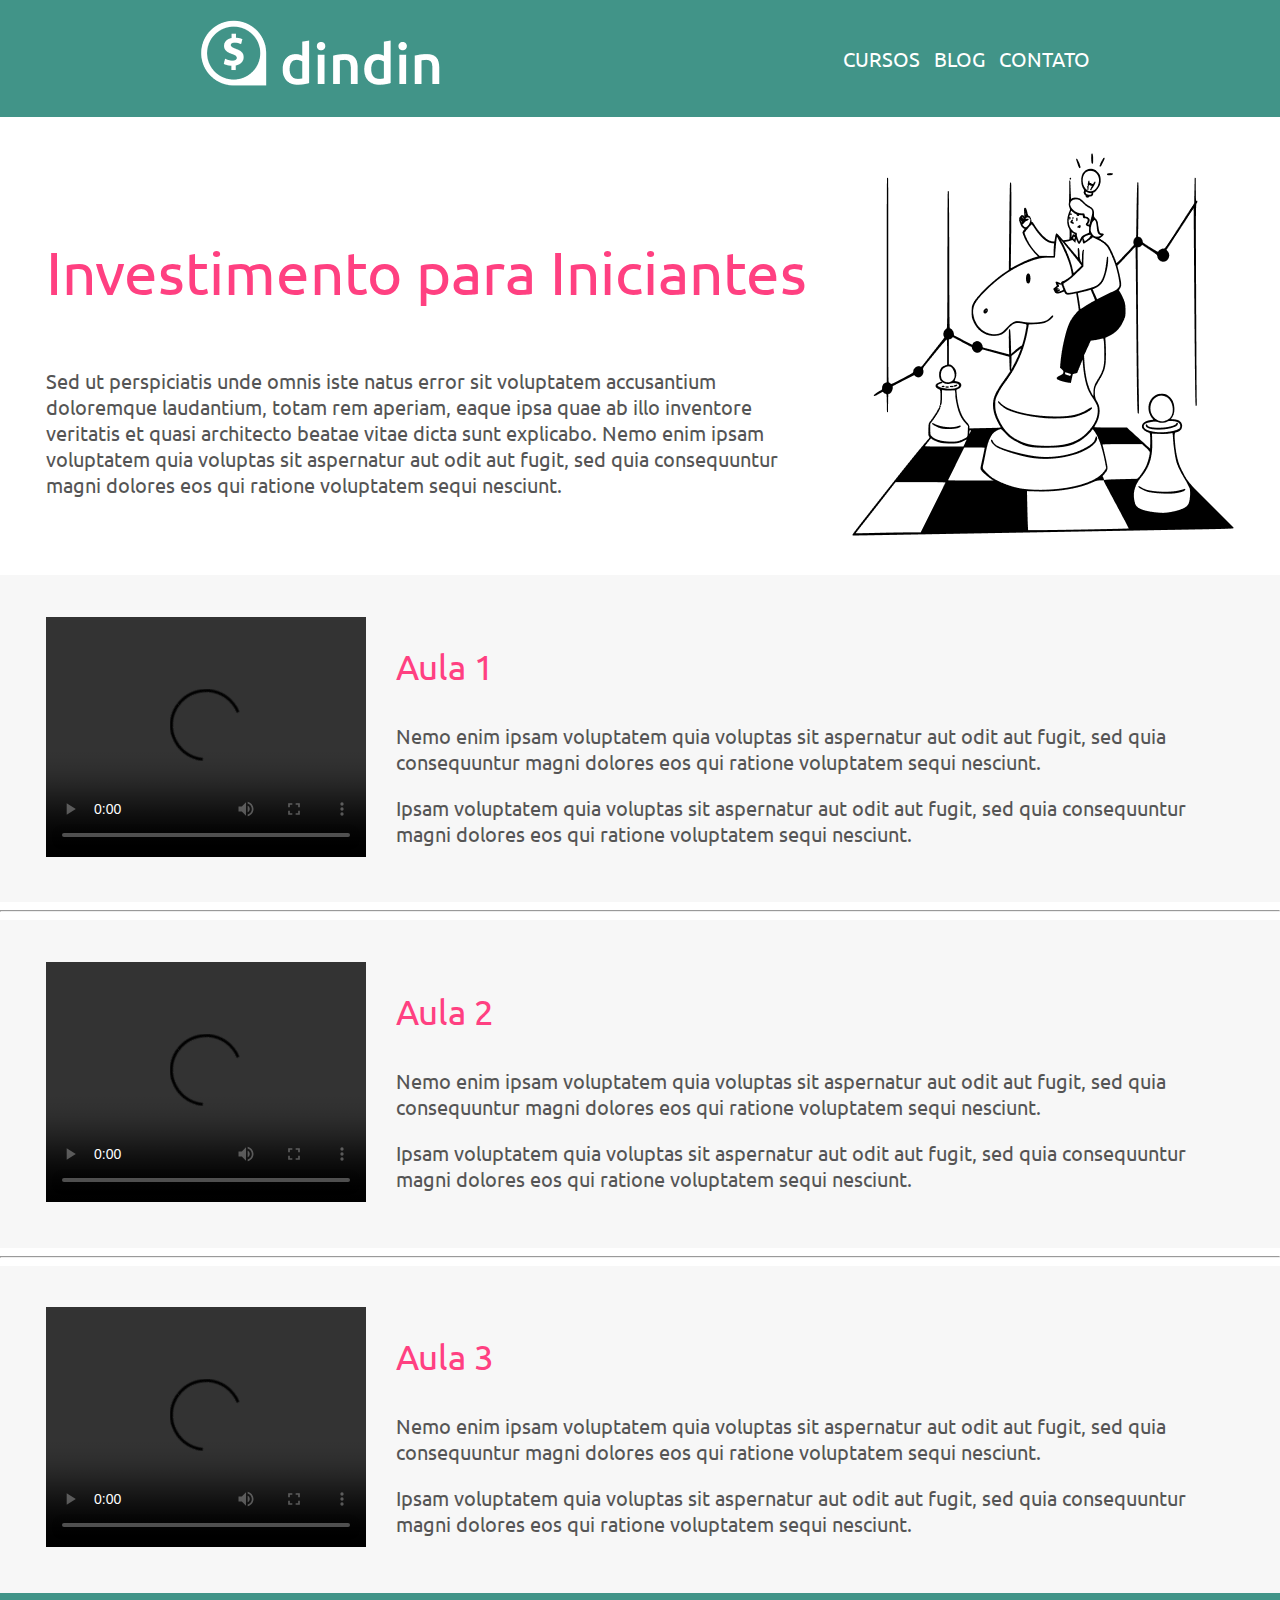
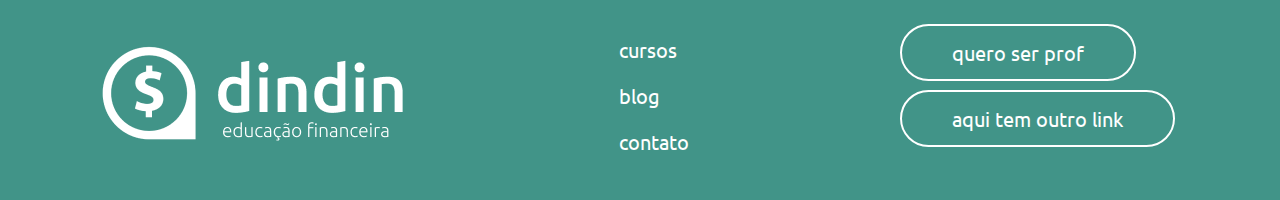
==== curso_investimento_iniciantes.html @ 1c2e5ace "Adicionando a primeira versão dos arquivos do projeto" ====
<!DOCTYPE html>
<html lang="pt-br">

<head>
    <meta charset="UTF-8">
    <meta http-equiv="X-UA-Compatible" content="IE=edge">
    <meta name="viewport" content="width=device-width, initial-scale=1.0">
    <title>Curso Investimento para Iniciantes</title>
    <link rel="stylesheet" href="estilo.css">
    <link rel="preconnect" href="https://fonts.googleapis.com">
    <link rel="preconnect" href="https://fonts.gstatic.com" crossorigin>
    <link href="https://fonts.googleapis.com/css2?family=Ubuntu:wght@300;400&display=swap" rel="stylesheet">
</head>

<body>
    <div class="corpo">
        <div class="cabecalho">
            <div>
                <a href="./index.html"><img src="./imagens/logo-header.png" alt="DinDin"></a>
            </div>
            <div>
                <nav>
                    <a href="./cursos.html">CURSOS</a>
                    <a href="./blog.html">BLOG</a>
                    <a href="./contato.html">CONTATO</a>
                </nav>
            </div>
        </div>
        <div class="fundo-branco">
            <div>
                <p class="t1">Investimento para Iniciantes</p>
                <p class="p1">Sed ut perspiciatis unde omnis iste natus error sit voluptatem accusantium doloremque laudantium, totam rem aperiam, eaque ipsa quae ab illo inventore veritatis et quasi architecto beatae vitae dicta sunt explicabo. Nemo enim ipsam voluptatem quia voluptas sit aspernatur aut odit aut fugit, sed quia consequuntur magni dolores eos qui ratione voluptatem sequi nesciunt.</p>
            </div>
            <div>
                <img src="./imagens/ilustra-poupando.png" alt="Investimento">
            </div>
        </div>
        <div class="fundo-cinza">
            <div>
                <video width="320" height="240" controls>
                    <source src="movie.mp4" type="video/mp4">
                    <source src="movie.ogg" type="video/ogg">
                  Seu navegador não suporta vídeos.
                  </video>
            </div>
            <div>
                <p class="t2">Aula 1</p>
                <p class="p1">Nemo enim ipsam voluptatem quia voluptas sit aspernatur aut odit aut fugit, sed quia consequuntur magni dolores eos qui ratione voluptatem sequi nesciunt.</p>
                <p class="p1">Ipsam voluptatem quia voluptas sit aspernatur aut odit aut fugit, sed quia consequuntur magni dolores eos qui ratione voluptatem sequi nesciunt. </p>
            </div>
        </div>
        <hr>
        <div class="fundo-cinza">
            <div>
                <video width="320" height="240" controls>
                    <source src="movie.mp4" type="video/mp4">
                    <source src="movie.ogg" type="video/ogg">
                  Seu navegador não suporta vídeos.
                  </video>
            </div>
            <div>
                <p class="t2">Aula 2</p>
                <p class="p1">Nemo enim ipsam voluptatem quia voluptas sit aspernatur aut odit aut fugit, sed quia consequuntur magni dolores eos qui ratione voluptatem sequi nesciunt.</p>
                <p class="p1">Ipsam voluptatem quia voluptas sit aspernatur aut odit aut fugit, sed quia consequuntur magni dolores eos qui ratione voluptatem sequi nesciunt. </p>
            </div>
        </div>
        <hr>
        <div class="fundo-cinza">
            <div>
                <video width="320" height="240" controls>
                    <source src="movie.mp4" type="video/mp4">
                    <source src="movie.ogg" type="video/ogg">
                  Seu navegador não suporta vídeos.
                  </video>
            </div>
            <div>
                <p class="t2">Aula 3</p>
                <p class="p1">Nemo enim ipsam voluptatem quia voluptas sit aspernatur aut odit aut fugit, sed quia consequuntur magni dolores eos qui ratione voluptatem sequi nesciunt.</p>
                <p class="p1">Ipsam voluptatem quia voluptas sit aspernatur aut odit aut fugit, sed quia consequuntur magni dolores eos qui ratione voluptatem sequi nesciunt. </p>
            </div>
        </div>
        <div class="rodape">
            <div>
                <a href="./index.html"><img src="./imagens/logo-footer.png" alt="DinDin Rodapé"></a>
            </div>
            <div class="container-rodape">
                <div>
                    <a href="./cursos.html">cursos</a>
                </div>
                <div>
                    <a href="./blog.html">blog</a>
                </div>
                <div>
                    <a href="./contato.html">contato</a>
                </div>
            </div>
            <div class="container-rodape">
                <div>
                    <a href="" class="botao-verde-rodape">quero ser prof</a></p>
                </div>
                <div>
                    <a href="" class="botao-verde-rodape">aqui tem outro link</a></p>
                </div>               
            </div>
        </div>
    </div>
</body>

</html>
---- estilo.css ----
.corpo {
    background: white;
    box-shadow: 0 0 3px rgba(black, 0.33);
    height: calc(100vh - 10px);
}

@media (max-width: 600px) {
    .corpo, .cabecalho, .fundo-branco, .fundo-branco-post, .fundo-cinza, .rodape {flex-direction: column;}
}

/* ------------- */
.cabecalho {
    align-items: center;
    background: #419488;
    display: flex;
    height: 117px;
    justify-content: space-around;
}

.principal {
    background: white;
}

.t1 {
    color: #FF4081;
    font-family: 'Ubuntu', sans-serif;
    font-size: 60px;
    margin-left: 10px;
}

.titulo-post{
    color: #FF4081;
    font-family: 'Ubuntu', sans-serif;
    font-size: 50px;
    text-align: center;
    margin-left: 10px;
    line-height: 0.2;    
}

.tv1{
    color: #009688;
    font-family: 'Ubuntu', sans-serif;
    font-size: 37px;
    margin-left: 10px;    
}

.t2 {
    color: #FF4081;
    font-family: 'Ubuntu', sans-serif;
    font-size: 35px;
    margin-left: 10px;
}

.t3 {
    color: #FF4081;
    font-family: 'Ubuntu', sans-serif;
    font-size: 30px;
    margin-left: 10px;
}

.tv2 {
    color: #009688;
    font-family: 'Ubuntu', sans-serif;
    font-size: 27px;
    margin-left: 10px;
}

.p1 {
    color: #555555;
    font-family: 'Ubuntu', sans-serif;
    font-size: 20px;
    margin-left: 10px;
}

.p2 {
    color: #555555;
    font-family: 'Ubuntu', sans-serif;
    font-size: 17px;
    margin-left: 10px;
}

.texto-post{
    color: black;
    font-family: 'Ubuntu', sans-serif;
    font-size: 18px;
}

.subtitulo-post{
    color: #419488;
    font-family: 'Ubuntu', sans-serif;
    font-size: 26px;
}

.data-post{
    color: #9d9d9d;
    font-family: 'Ubuntu', sans-serif;
    font-size: 17px;
    text-align: center;
    line-height: 0.0;
}

.rodape {
    align-items: center;
    background: #419488;
    display: flex;
    height: 207px;
    justify-content: space-around;

}

.fundo-branco {
    background: white;
    display: flex;
    padding: 2% 2%;
}

.fundo-branco > div{
    align-items: center;
    justify-content: center;
    margin:auto;
    top:50%;
    padding: 10px;
}

.fundo-branco-post{
    padding: 5% 5%;
}

.fundo-cinza {
    background: #F7F7F7;
    display: flex;
    padding: 1% 1%;
    align-items: center;
    justify-content: center;
    padding: 2% 2%;
}

.fundo-cinza > div{
    align-items: center;
    justify-content: center;
    margin:auto;
    top:50%;
    padding: 10px;
}

.fundo-cinza > div img{
    width: auto;
    height: 270px;
    margin-left: auto;
    margin-right: auto;
}

.container-rodape {
    background: #419488;
    display: flex;
    flex-direction: column;
}


.container-rodape > div{
    margin: 10px;
    align-items: center;
    color: white;
    font-family: 'Ubuntu', sans-serif;
    font-size: 20px;
    text-decoration: none;
}

.container-rodape > div a{
    margin: 5px;
    align-items: center;
    color: white;
    font-family: 'Ubuntu', sans-serif;
    font-size: 20px;
    text-decoration: none;
}

.botao-verde {
    background: #419488;
    border: 2px solid white;
    border-radius: 999em;
    color: white;
    font-family: 'Ubuntu', sans-serif;
    font-size: 20px;
    margin-left: 10px;   
    padding: 14px 50px;
    text-decoration: none;
    text-align: center;
}

.botao-verde-rodape {
    background: #419488;
    border: 2px solid white;
    border-radius: 999em;
    color: white;
    font-family: 'Ubuntu', sans-serif;
    font-size: 20px;
    padding: 14px 50px;
    text-decoration: none;
    text-align: center;
}

.botao-rosa {
    background: #FF4081;
    border-radius: 999em;
    color: white;
    font-family: 'Ubuntu', sans-serif;
    font-size: 20px;   
    padding: 14px 50px;
    text-decoration: none;
    text-align: center;
}

.botao-branco {
    background: transparent;
    border-radius: 999em;
    border: 2px solid #FF4081;
    color: #FF4081;
    align-self: center;
    font-family: 'Ubuntu', sans-serif;
    font-size: 20px;
    margin-left: 10px;   
    padding: 14px 50px;
    text-decoration: none;
    text-align: center;
}


input[type=text] {
    box-sizing: border-box;
    color: white;
    border-radius: 7px;
    float: left;
    width: 75%;
    height: 75%;
}

textarea {
    box-sizing: border-box;
    color: white;
    border-radius: 7px;
    float: left;
    width: 200px;
    height: 200px;
}

input[type=submit] {
    background-color: #FF4081;
    color: white;
    padding: 10px;
    margin: 10px;
    border: none;
    border-radius: 50px;
    cursor: pointer;
    float: left;
}
  
input[type=submit]:hover {
    background-color: #ca2d61;
}

body {margin:0; padding:0;}

video{
    margin-left: 10px;
}

img{
    margin-left: 10px;
    margin-right: 10px;
}

nav a{
    color: white;
    font-family: 'Ubuntu', sans-serif;
    font-size: 20px;
    margin-left: 10px;
    text-decoration: none;
}
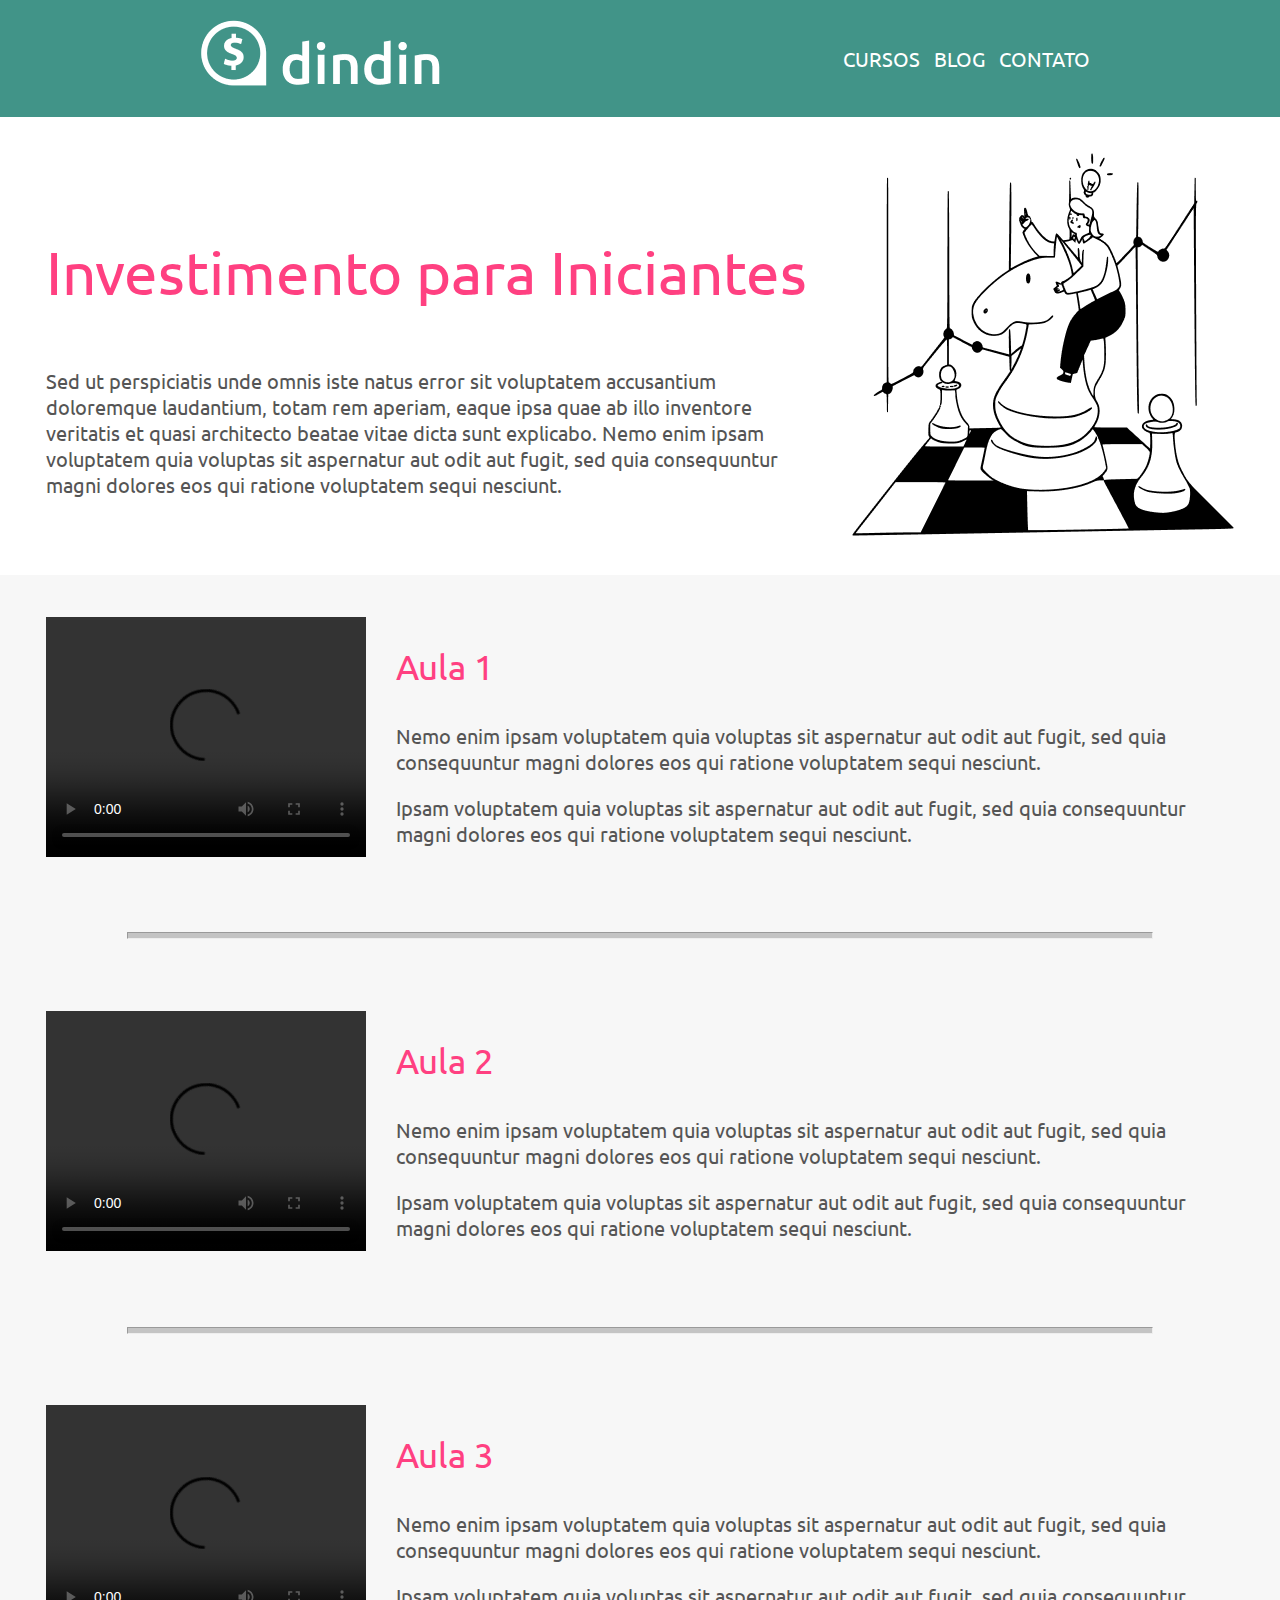
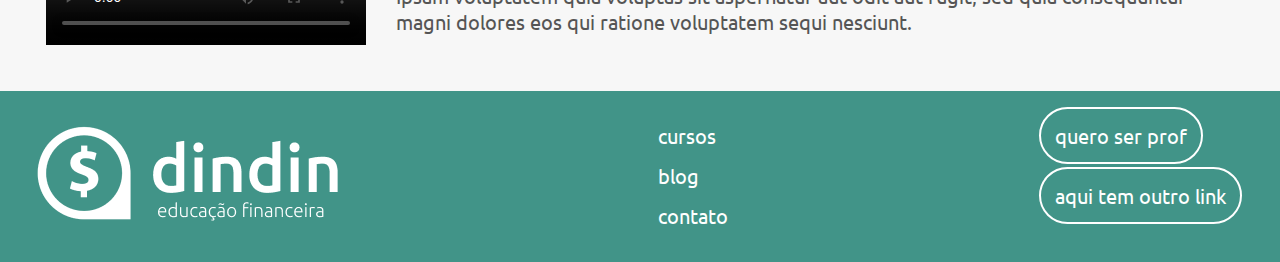
==== commit 086fa6da: "ajustes em estilos e na página de curso" ====
--- a/curso_investimento_iniciantes.html
+++ b/curso_investimento_iniciantes.html
@@ -13,7 +13,7 @@
 </head>
 
 <body>
-    <div class="corpo">
+    <div class="corpo-cinza">
         <div class="cabecalho">
             <div>
                 <a href="./index.html"><img src="./imagens/logo-header.png" alt="DinDin"></a>
--- a/estilo.css
+++ b/estilo.css
@@ -1,11 +1,15 @@
 .corpo {
     background: white;
-    box-shadow: 0 0 3px rgba(black, 0.33);
-    height: calc(100vh - 10px);
+    align-items: center;
+}
+
+.corpo-cinza {
+    background: #f7f7f7;
+    align-items: center;
 }
 
 @media (max-width: 600px) {
-    .corpo, .cabecalho, .fundo-branco, .fundo-branco-post, .fundo-cinza, .rodape {flex-direction: column;}
+    .corpo, .cabecalho, .fundo-branco, .fundo-branco-post, .fundo-cinza, .rodape, .container-rodape, form {flex-direction: column;}
 }
 
 /* ------------- */
@@ -100,12 +104,16 @@
 }
 
 .rodape {
-    align-items: center;
-    background: #419488;
-    display: flex;
-    height: 207px;
-    justify-content: space-around;
-
+    background: #419488;
+    display: flex;
+    justify-content: space-between;
+    align-items: center;
+    position: relative;
+    box-sizing: border-box;
+    padding: 2%;
+    flex-basis: 100px;
+	flex-grow: 200px;
+	flex-shrink: 0;
 }
 
 .fundo-branco {
@@ -158,7 +166,7 @@
 
 
 .container-rodape > div{
-    margin: 10px;
+    margin: 7px;
     align-items: center;
     color: white;
     font-family: 'Ubuntu', sans-serif;
@@ -186,6 +194,7 @@
     padding: 14px 50px;
     text-decoration: none;
     text-align: center;
+    width:fit-content;
 }
 
 .botao-verde-rodape {
@@ -195,7 +204,7 @@
     color: white;
     font-family: 'Ubuntu', sans-serif;
     font-size: 20px;
-    padding: 14px 50px;
+    padding: 14px;
     text-decoration: none;
     text-align: center;
 }
@@ -225,34 +234,38 @@
     text-align: center;
 }
 
-
-input[type=text] {
+form{
+    display: flex;
+    flex-direction: column;
+    margin: 1%;
+    flex-basis: 200px;
+    flex-shrink: 3;
+    width: 300px;
+}
+
+input[type=text], select, textarea {
+    width: 100%;
+    padding: 12px;
+    border: 1px solid #000000;
+    border-radius: 6px;
     box-sizing: border-box;
-    color: white;
-    border-radius: 7px;
-    float: left;
-    width: 75%;
-    height: 75%;
-}
-
-textarea {
-    box-sizing: border-box;
-    color: white;
-    border-radius: 7px;
-    float: left;
-    width: 200px;
-    height: 200px;
+    margin-top: 6px;
+    margin-bottom: 16px;
+}
+
+textarea{
+    flex-basis: 200px;
 }
 
 input[type=submit] {
     background-color: #FF4081;
     color: white;
     padding: 10px;
-    margin: 10px;
     border: none;
     border-radius: 50px;
     cursor: pointer;
     float: left;
+    width: 100px;
 }
   
 input[type=submit]:hover {
@@ -276,4 +289,12 @@
     font-size: 20px;
     margin-left: 10px;
     text-decoration: none;
+}
+
+hr {
+    margin-top: 30px;
+    margin-bottom: 30px;
+    height: 5px;
+    background: #C4C4C4;
+    width: 80%;
 }